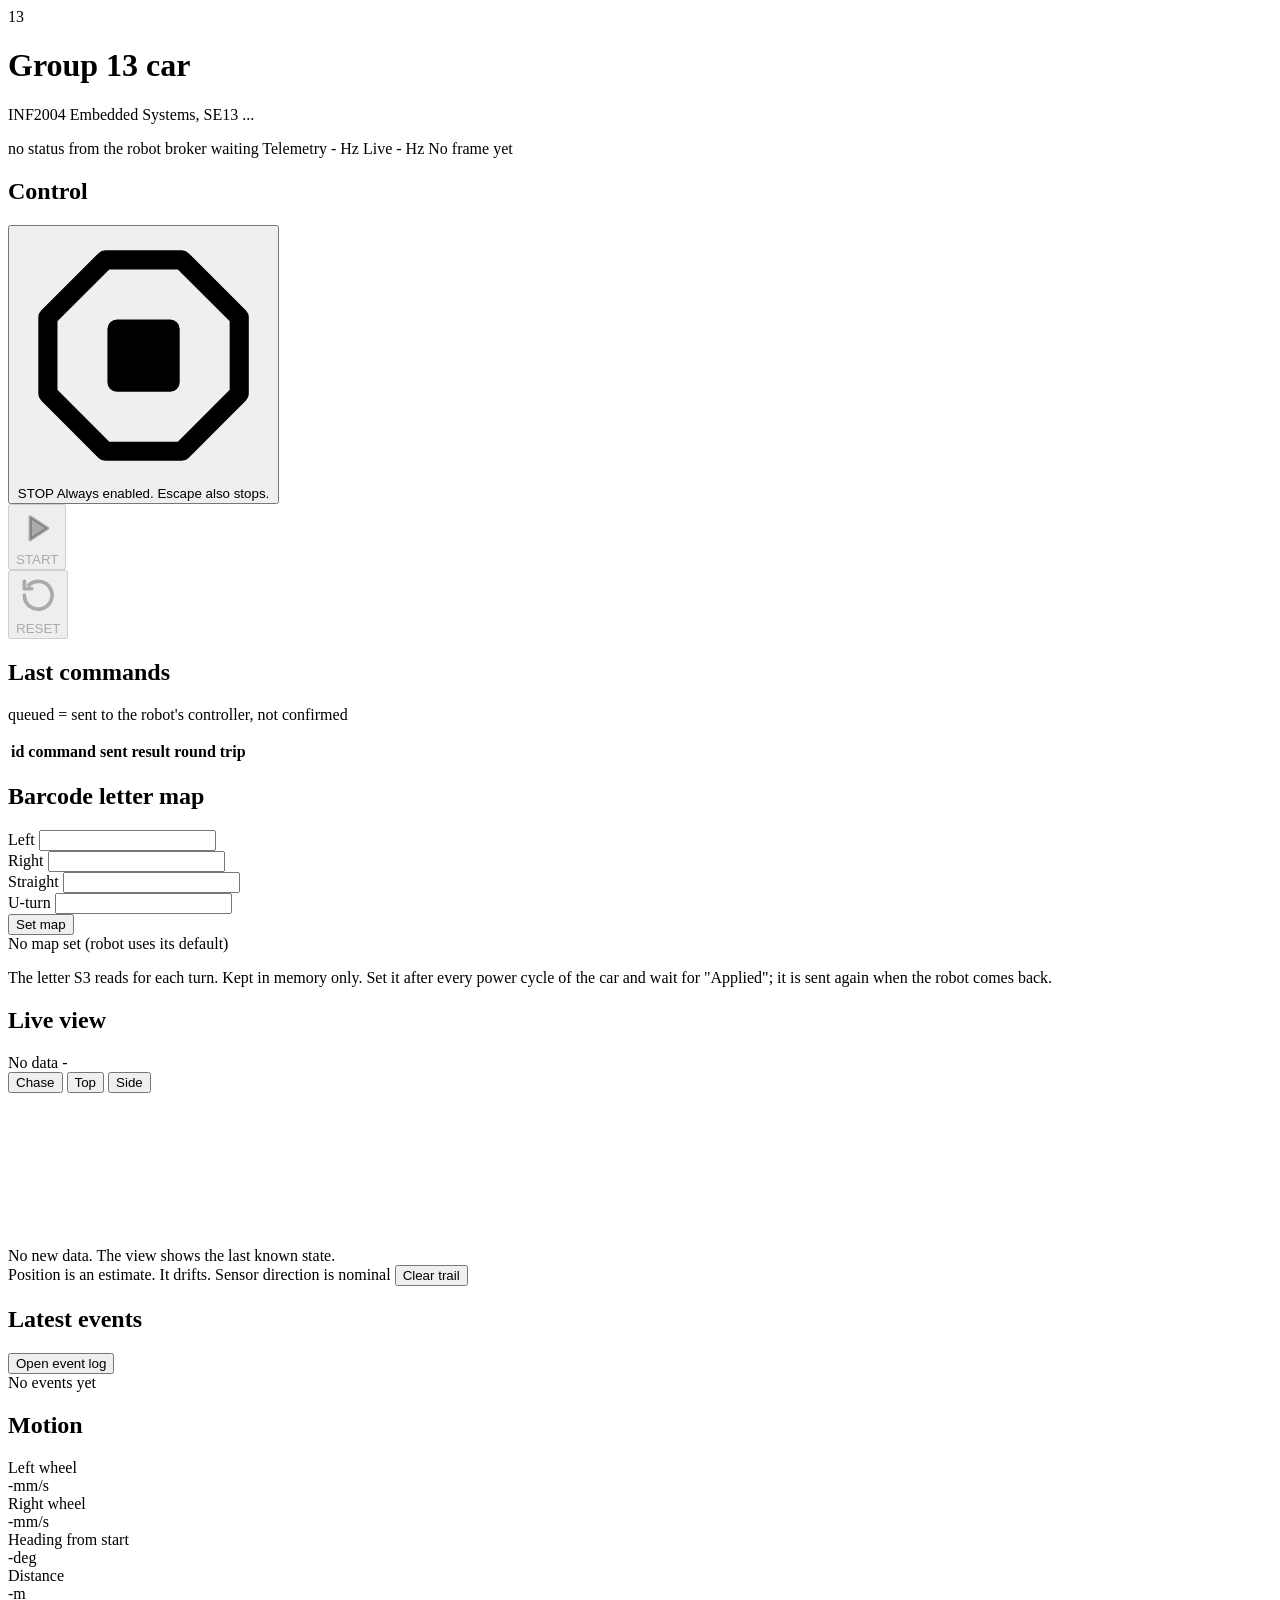
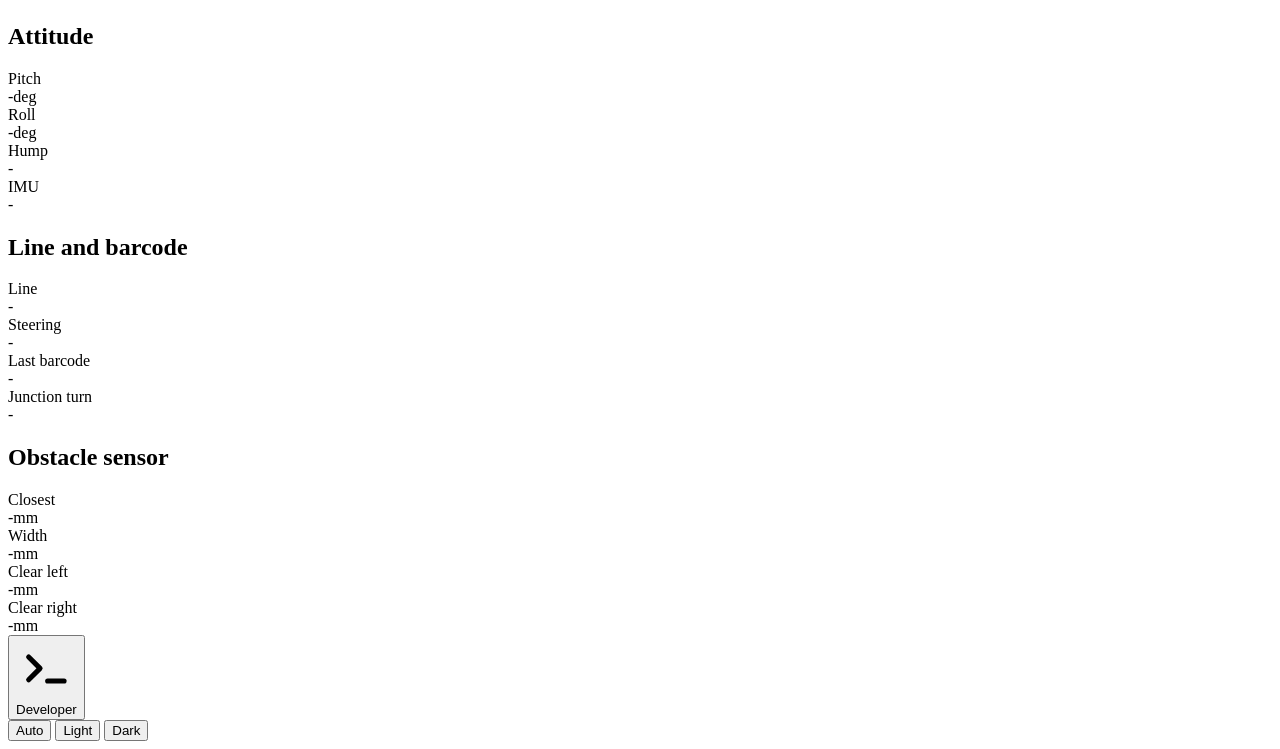
==== testing/subsystem1/dashboard_ui/index.html @ 304d8bcd "S1: scenario buttons in the Developer drawer's Simulator panel (simulate mode only)" ====
<!doctype html>
<html lang="en">
<head>
<meta charset="utf-8">
<meta name="viewport" content="width=device-width, initial-scale=1">
<meta name="color-scheme" content="light dark">
<title>S1 dashboard</title>
<link rel="stylesheet" href="/tokens.css">
<link rel="stylesheet" href="/app.css">
</head>
<body>
<header class="top">
  <div class="ident">
    <div class="mark" aria-hidden="true">13</div>
    <div>
      <h1>Group 13 car</h1>
      <p class="sub">INF2004 Embedded Systems, SE13
        <span id="mode" class="badge">...</span></p>
    </div>
  </div>
  <div class="pill glass" aria-label="Link status">
    <span class="pill-main"><span id="robot-light" class="light"></span>
      <span id="robot-text">no status from the robot</span></span>
    <span class="pill-item"><span id="broker-light" class="light"></span>
      broker <span id="broker-text">waiting</span></span>
    <span class="pill-item" id="rate-tel"
      title="Telemetry frames received in the last 5 s, per second"
      >Telemetry - Hz</span>
    <span class="pill-item" id="rate-live"
      title="Live messages received in the last 5 s, per second"
      >Live - Hz</span>
    <span class="pill-item" id="last-frame">No frame yet</span>
    <span id="stream" class="bad"></span>
  </div>
</header>
<div id="banner"></div>
<p id="banner-off" class="notice"></p>
<main>
<div class="col col-left">
  <section class="card" id="c-control" aria-labelledby="h-control">
    <h2 id="h-control">Control</h2>
    <button id="stop" type="button" title="The Escape key also sends STOP">
      <svg class="ico ico-stop" viewBox="0 0 24 24" aria-hidden="true"
        fill="none" stroke="currentColor" stroke-width="1.8"
        stroke-linecap="round" stroke-linejoin="round">
        <path d="M8.4 3h7.2L21 8.4v7.2L15.6 21H8.4L3 15.6V8.4z"></path>
        <path d="M9.5 9.5h5v5h-5z" fill="currentColor"></path></svg>
      <span class="stop-word">STOP</span>
      <span class="stop-note">Always enabled. Escape also stops.</span>
    </button>
    <div class="pair">
      <div>
        <button id="start" type="button" disabled>
          <svg class="ico" viewBox="0 0 24 24" aria-hidden="true"
            fill="currentColor" stroke="currentColor" stroke-width="1.8"
            stroke-linejoin="round"><path d="M8 5.5l10 6.5-10 6.5z"></path>
          </svg>START</button>
        <div id="start-why" class="reason"></div>
      </div>
      <div>
        <button id="reset" type="button" disabled>
          <svg class="ico" viewBox="0 0 24 24" aria-hidden="true"
            fill="none" stroke="currentColor" stroke-width="2"
            stroke-linecap="round" stroke-linejoin="round">
            <path d="M4.5 12a7.5 7.5 0 1 0 2.4-5.5"></path>
            <path d="M4.5 4.5v4h4"></path></svg>RESET</button>
        <div id="reset-why" class="reason"></div>
      </div>
    </div>
    <p id="why" class="reason bad"></p>
  </section>
  <section class="card grow" id="c-cmds" aria-labelledby="h-cmds">
    <h2 id="h-cmds">Last commands</h2>
    <p class="note">queued = sent to the robot's controller, not
      confirmed</p>
    <div class="scroll">
      <table class="cmds">
        <thead><tr><th>id</th><th>command</th><th>sent</th><th>result</th>
          <th>round trip</th></tr></thead>
        <tbody id="cmds"></tbody>
      </table>
    </div>
  </section>
  <section class="card" id="map-panel" aria-labelledby="h-map">
    <h2 id="h-map">Barcode letter map</h2>
    <div class="map-row">
      <div class="map-cell"><label for="map-left">Left</label>
        <input id="map-left" maxlength="1" autocomplete="off"
          autocapitalize="characters" spellcheck="false"></div>
      <div class="map-cell"><label for="map-right">Right</label>
        <input id="map-right" maxlength="1" autocomplete="off"
          autocapitalize="characters" spellcheck="false"></div>
      <div class="map-cell"><label for="map-straight">Straight</label>
        <input id="map-straight" maxlength="1" autocomplete="off"
          autocapitalize="characters" spellcheck="false"></div>
      <div class="map-cell"><label for="map-uturn">U-turn</label>
        <input id="map-uturn" maxlength="1" autocomplete="off"
          autocapitalize="characters" spellcheck="false"></div>
    </div>
    <button id="map-set" type="button" class="primary">Set map</button>
    <div id="map-status">No map set (robot uses its default)</div>
    <div id="map-why" class="reason bad"></div>
    <p class="note">The letter S3 reads for each turn. Kept in memory
      only. Set it after every power cycle of the car and wait for
      "Applied"; it is sent again when the robot comes back.</p>
  </section>
</div>

<div class="col col-centre">
  <section class="card grow view" id="c-view" aria-labelledby="h-view">
    <div class="view-head">
      <h2 id="h-view">Live view <span class="age" id="age-view"></span></h2>
      <div class="chips" id="view-chips">
        <span class="chip accent" id="chip-ctrl" title=""><span
          class="dot" aria-hidden="true"></span><span id="chip-ctrl-text"
          >No data</span></span>
        <span class="chip" id="chip-motion" title="">-</span>
        <span class="chip warn" id="chip-obstacle" hidden>
          <svg class="ico" viewBox="0 0 24 24" aria-hidden="true"
            fill="none" stroke="currentColor" stroke-width="2"
            stroke-linecap="round" stroke-linejoin="round">
            <path d="M12 4.5l8.5 15h-17z"></path><path d="M12 10.5v4"></path>
            <path d="M12 17.2v.1"></path></svg>
          <span id="chip-obstacle-text">Obstacle ahead</span></span>
        <span class="chip alarm" id="chip-estop" hidden>E-stop latched</span>
        <span class="chip alarm" id="chip-faults" hidden></span>
      </div>
      <div class="seg cam-seg" role="group" aria-label="Camera view"
        id="cam-seg">
        <button type="button" data-cam="chase" aria-pressed="true"
          >Chase</button>
        <button type="button" data-cam="top" aria-pressed="false"
          >Top</button>
        <button type="button" data-cam="side" aria-pressed="false"
          >Side</button>
      </div>
    </div>
    <div class="stage" id="stage">
      <canvas id="scene" class="vals" role="img"
        aria-label="3D view of the car. No data yet."></canvas>
      <div class="impact-banner" id="view-impact" hidden>
        <svg class="ico" viewBox="0 0 24 24" aria-hidden="true"
          fill="none" stroke="currentColor" stroke-width="2"
          stroke-linecap="round" stroke-linejoin="round">
          <path d="M12 4.5l8.5 15h-17z"></path><path d="M12 10.5v4"></path>
          <path d="M12 17.2v.1"></path></svg>
        Lifted or overturned</div>
      <div class="scene-chip scene-label" id="obstacle-label" hidden></div>
      <div class="scene-stale" id="scene-stale">No new data. The view
        shows the last known state.</div>
      <div class="scene-foot" id="scene-foot">
        <span class="scene-chip" id="estimate-note"
          title="Dead reckoning from the heading and the distance travelled. Wheel slip and lost messages add up, so it drifts. A robot restart and Clear trail start it again."
          >Position is an estimate. It drifts.</span>
        <span class="scene-chip" id="cone-note"
          title="The servo angle is angle_idx x 7.5 degrees, with 90 taken as straight ahead and a 30 degree beam. None of this is measured on the car yet."
          >Sensor direction is nominal</span>
        <button type="button" class="scene-chip" id="trail-clear"
          >Clear trail</button>
      </div>
      <div class="stage-empty" id="scene-fallback" hidden>
        <div class="stage-state" id="stage-state">-</div>
        <p class="note" id="scene-fallback-text">3D view unavailable. The
          numbers on this page are live.</p>
      </div>
    </div>
  </section>
  <section class="card" id="c-events" aria-labelledby="h-ev">
    <div class="card-head">
      <h2 id="h-ev">Latest events</h2>
      <button type="button" class="link" id="open-log">Open event log</button>
    </div>
    <div id="latest" class="latest"><div class="empty">No events yet</div>
    </div>
  </section>
</div>

<div class="col col-right">
  <section class="card grow" id="c-motion" aria-labelledby="h-motion">
    <h2 id="h-motion">Motion <span class="age" id="age-motion"></span></h2>
    <div class="vals stats">
      <div><div class="lab">Left wheel</div>
        <div><span class="val" id="m-left">-</span><span class="unit"
          >mm/s</span></div></div>
      <div><div class="lab">Right wheel</div>
        <div><span class="val" id="m-right">-</span><span class="unit"
          >mm/s</span></div></div>
      <div><div class="lab"
        title="Zero is the heading at power-up, not north. Positive is left."
        >Heading from start</div>
        <div><span class="val" id="m-head">-</span><span class="unit"
          >deg</span></div></div>
      <div><div class="lab">Distance</div>
        <div><span class="val" id="m-dist">-</span><span class="unit"
          >m</span></div></div>
    </div>
  </section>
  <section class="card grow" id="c-att" aria-labelledby="h-att">
    <h2 id="h-att">Attitude <span class="age" id="age-att"></span></h2>
    <div class="vals stats">
      <div><div class="lab">Pitch</div>
        <div><span class="val" id="a-pitch">-</span><span class="unit"
          >deg</span></div></div>
      <div><div class="lab">Roll</div>
        <div><span class="val" id="a-roll">-</span><span class="unit"
          >deg</span></div></div>
      <div><div class="lab">Hump</div>
        <div class="valt" id="a-hump">-</div></div>
      <div><div class="lab">IMU</div>
        <div class="valt" id="a-imu">-</div></div>
    </div>
  </section>
  <section class="card grow" id="c-line" aria-labelledby="h-line">
    <h2 id="h-line">Line and barcode <span class="age" id="age-line"></span>
    </h2>
    <div class="vals stats">
      <div><div class="lab">Line</div>
        <div class="valt" id="l-line">-</div></div>
      <div><div class="lab">Steering</div>
        <div class="valt" id="l-steer">-</div></div>
      <div><div class="lab">Last barcode</div>
        <div class="val" id="l-bc">-</div></div>
      <div><div class="lab">Junction turn</div>
        <div class="valt" id="l-junc">-</div></div>
    </div>
  </section>
  <section class="card grow" id="c-obs" aria-labelledby="h-obs">
    <h2 id="h-obs">Obstacle sensor <span class="age" id="age-obs"></span>
    </h2>
    <div class="vals stats">
      <div><div class="lab">Closest</div>
        <div><span class="val" id="o-closest">-</span><span class="unit"
          id="o-closest-unit">mm</span></div></div>
      <div><div class="lab">Width</div>
        <div><span class="val" id="o-width">-</span><span class="unit"
          >mm</span></div></div>
      <div><div class="lab">Clear left</div>
        <div><span class="val" id="o-left">-</span><span class="unit"
          >mm</span></div></div>
      <div><div class="lab">Clear right</div>
        <div><span class="val" id="o-right">-</span><span class="unit"
          >mm</span></div></div>
    </div>
  </section>
</div>
</main>

<nav class="tools" aria-label="Page tools">
  <button type="button" class="glass tool" id="dev-open"
    aria-expanded="false" aria-controls="dev-drawer">
    <svg class="ico" viewBox="0 0 24 24" aria-hidden="true" fill="none"
      stroke="currentColor" stroke-width="2" stroke-linecap="round"
      stroke-linejoin="round"><path d="M5 7.5l4.5 4.5L5 16.5"></path>
      <path d="M12.5 17h6.5"></path></svg>Developer</button>
  <div class="glass seg" role="group" aria-label="Appearance">
    <button type="button" data-theme-set="auto" aria-pressed="true"
      >Auto</button>
    <button type="button" data-theme-set="light" aria-pressed="false"
      >Light</button>
    <button type="button" data-theme-set="dark" aria-pressed="false"
      >Dark</button>
  </div>
</nav>

<aside id="dev-drawer" class="drawer" aria-labelledby="h-dev" hidden>
  <div class="drawer-head">
    <h2 id="h-dev">Developer</h2>
    <button type="button" class="stop-mini" id="stop-mini"
      title="Sends STOP, like the large button">STOP</button>
    <button type="button" class="tool" id="dev-close">Close</button>
  </div>
  <div class="drawer-body">
    <section class="panel" id="sim-panel" hidden>
      <h3>Simulator</h3>
      <div>fake car state: <b id="car-state">-</b>
        <span class="muted">(a real car's state is in the S5 panel)</span>
      </div>
      <div class="sim-buttons">
        <button type="button" data-sim="hb_pause">Pause heartbeat</button>
        <button type="button" data-sim="hb_resume">Resume heartbeat</button>
        <button type="button" data-sim="offline">Go offline</button>
        <button type="button" data-sim="online">Come back online</button>
        <button type="button" data-sim="fault">Stall fault</button>
        <button type="button" data-sim="gp20">GP20 press</button>
        <button type="button" data-sim="reject_next">Reject next</button>
        <button type="button" data-sim="drop_next">Drop next ack</button>
        <button type="button" data-sim="delay_next">Delay next ack 3 s
          </button>
        <button type="button" data-sim="dup_next">Send next ack twice
          </button>
        <button type="button" data-sim="retained_cmd">Retained command
          </button>
        <button type="button" data-sim="retained_clear">Clear retained
          </button>
        <button type="button" data-sim="s4_impact">S4 lifted/overturned
          </button>
        <button type="button" data-sim="s4_hump">S4 hump</button>
        <button type="button" data-sim="s3_barcode">S3 barcode</button>
        <button type="button" data-sim="s3_reject">S3 barcode rejected
          </button>
        <button type="button" data-sim="s3_junction">S3 junction</button>
        <button type="button" data-sim="s3_lost">S3 line lost</button>
        <button type="button" data-sim="reboot">Reboot (map back to ABCD)
          </button>
        <button type="button" data-sim="reboot_quiet">Restart, no status
          </button>
        <button type="button" data-sim="map_ack_drop">Drop MAP acks</button>
        <button type="button" data-sim="map_ack_keep">Keep MAP acks</button>
      </div>
      <h4>Scenarios</h4>
      <p class="note">Each plays the same frames every time, while the
        fake car is running (press START first). Only what the robot's
        messages can show is made up: the real bypass route is not in
        them.</p>
      <div class="sim-buttons">
        <button type="button" data-sim="scn_obstacle">Obstacle, swerve and
          return (17.5 s)</button>
        <button type="button" data-sim="scn_junction">Barcodes, left and
          right turn (9 s)</button>
        <button type="button" data-sim="scn_hump">Hump (4.5 s)</button>
        <button type="button" data-sim="scn_lifted">Lifted or overturned
          (4 s)</button>
        <button type="button" data-sim="scn_stop">Stop the scenario</button>
      </div>
    </section>
    <section class="panel">
      <h3>3D view</h3>
      <table class="kv">
        <tr><td>frame rate</td><td id="fps">not started</td></tr>
        <tr><td>renderer</td><td id="scene-info">-</td></tr>
        <tr><td>estimate</td><td id="scene-pose">-</td></tr>
      </table>
    </section>
    <section class="panel">
      <h3>Robot link</h3>
      <table class="kv">
        <tr><td>mode</td><td>prefix <code id="prefix"></code>, port
          <code id="port"></code>, broker from <span id="source"></span>
          </td></tr>
        <tr><td>heartbeat age</td><td id="age">none yet</td></tr>
        <tr><td>uptime</td><td id="uptime">-</td></tr>
        <tr><td>connect_count</td><td id="connect">-</td></tr>
        <tr><td>cmd_reject</td><td id="reject">-</td></tr>
        <tr><td>rssi</td><td id="rssi">-</td></tr>
        <tr><td>tel_drop / evt_drop</td><td id="drops">-</td></tr>
        <tr><td>heartbeats lost</td><td id="lost">-</td></tr>
        <tr><td>telemetry / live lost</td><td id="msg-lost">-</td></tr>
      </table>
    </section>
    <div class="tgrid">
      <section class="panel" id="p-s2">
        <h3>S2 motion <span class="age" id="age-s2"></span></h3>
        <div class="vals">
          <div class="bigline"><span id="s2-state">-</span>
            <span id="s2-estop" class="flag" hidden>E-STOP</span>
            <span id="s2-stall" class="flag" hidden>STALL</span></div>
          <table class="kv">
            <tr><td>commanded speed</td><td id="s2-cmd">-</td></tr>
            <tr><td>measured speed</td><td id="s2-speed">-</td></tr>
            <tr><td>left / right wheel</td><td id="s2-wheels">-</td></tr>
            <tr><td>distance</td><td id="s2-dist">-</td></tr>
            <tr><td>heading (wheel odometry)</td><td id="s2-head">-</td></tr>
            <tr><td>fault bits</td><td id="s2-faults">-</td></tr>
          </table>
        </div>
      </section>
      <section class="panel" id="p-s3">
        <h3>S3 line and barcodes <span class="age" id="age-s3"></span></h3>
        <div class="vals">
          <div class="bigline"><span id="s3-state">-</span>
            <span id="s3-letter" class="letter">-</span></div>
          <table class="kv">
            <tr><td>outer sensors</td><td><span id="s3-outer">-</span>
              <div class="bar"><i id="s3-outer-bar"></i></div></td></tr>
            <tr><td>centre sensors</td><td><span id="s3-centre">-</span>
              <div class="bar"><i id="s3-centre-bar"></i></div></td></tr>
            <tr><td>steering</td><td id="s3-steer">-</td></tr>
            <tr><td>OUTER rule</td><td id="s3-over">-</td></tr>
            <tr><td>last barcode</td><td id="s3-bc">none yet</td></tr>
            <tr><td>last junction</td><td id="s3-junc">none yet</td></tr>
            <tr><td>robot counts</td><td id="s3-counts">-</td></tr>
          </table>
          <h4>Barcodes accepted, by letter</h4>
          <div class="tally" id="s3-tally">none yet</div>
          <div class="muted">rejected: <b id="s3-rejected">0</b> (S3 sends
            a count, not the letter)</div>
          <h4>Timeline</h4>
          <div id="timeline"></div>
        </div>
      </section>
      <section class="panel" id="p-s4">
        <h3>S4 motion sensor <span class="age" id="age-s4"></span></h3>
        <div class="vals">
          <div class="impact" id="s4-impact">OK</div>
          <div class="muted" id="s4-impacts">lift/overturn stops: 0</div>
          <table class="kv">
            <tr><td>pitch / roll</td><td id="s4-angles">-</td></tr>
            <tr><td>turn rate</td><td id="s4-turn">-</td></tr>
            <tr><td>motion class</td><td id="s4-class">-</td></tr>
            <tr><td>hump</td><td id="s4-hump">-</td></tr>
            <tr><td>humps / peak height</td><td id="s4-humps">-</td></tr>
            <tr><td>IMU</td><td id="s4-imu">-</td></tr>
          </table>
          <svg id="imu" viewBox="0 0 240 90" preserveAspectRatio="none"
            role="img" aria-label="pitch and roll, last 60 seconds">
            <line x1="0" y1="45" x2="240" y2="45"></line>
            <polyline id="g-pitch" points=""></polyline>
            <polyline id="g-roll" points=""></polyline>
          </svg>
          <div class="note">pitch (solid) and roll (dashed), last 60 s,
            scale +/-32 degrees</div>
        </div>
      </section>
      <section class="panel" id="p-s5">
        <h3>S5 controller <span class="age" id="age-s5"></span></h3>
        <div class="vals">
          <div class="bigline" id="s5-state">-</div>
          <table class="kv">
            <tr><td>calibration</td><td id="s5-cal">-</td></tr>
            <tr><td>fault bits</td><td id="s5-faults">-</td></tr>
            <tr><td>closest obstacle</td><td id="s5-closest">-</td></tr>
            <tr><td>gap width</td><td id="s5-width">-</td></tr>
            <tr><td>clear left / right</td><td id="s5-clear">-</td></tr>
          </table>
        </div>
      </section>
    </div>
    <section class="panel">
      <h3>Operator rules</h3>
      <ul>
        <li>First test with the wheels off the ground.</li>
        <li>START runs the robot only from READY. In FINISHED, START only
          returns to READY; the next START runs.</li>
        <li>START is refused while running, while calibrating (up to 3 s
          after power-up, or after Button 2) and in FAULT (send RESET
          first).</li>
        <li>STOP is always accepted: it ends a run in FINISHED, and does
          nothing when the robot is not running. This button, the Escape
          key and the GP20 button all stop the robot.</li>
        <li>RESET works only from FAULT or FINISHED, back to READY with the
          motors braked.</li>
        <li>After a GP20 start the robot is running, so a dashboard START
          is refused; STOP still works. GP20 held for 2 s is RESET.</li>
        <li>TEST=1 images ignore START, STOP and RESET until an S5 test
          step arms the controller.</li>
        <li>"queued" means S5 received the command, not that it acted.
          S5's verdict is on the robot's console only (EVT 0x65 a=opcode
          b=1 or 0) until the event channel is built; the S5 panel shows
          the state change. "rejected" means S1 refused the command or
          could not hand it to S5.</li>
        <li>A command sent while the robot is offline is lost: no ack.</li>
      </ul>
    </section>
    <section class="panel" id="log-panel">
      <h3>Event log</h3>
      <div id="log"></div>
    </section>
  </div>
</aside>
<script type="application/json" id="s1-data">__S1_DATA__</script>
<script type="module" src="/scene.js" id="scene-script"></script>
<script src="/app.js"></script>
</body>
</html>
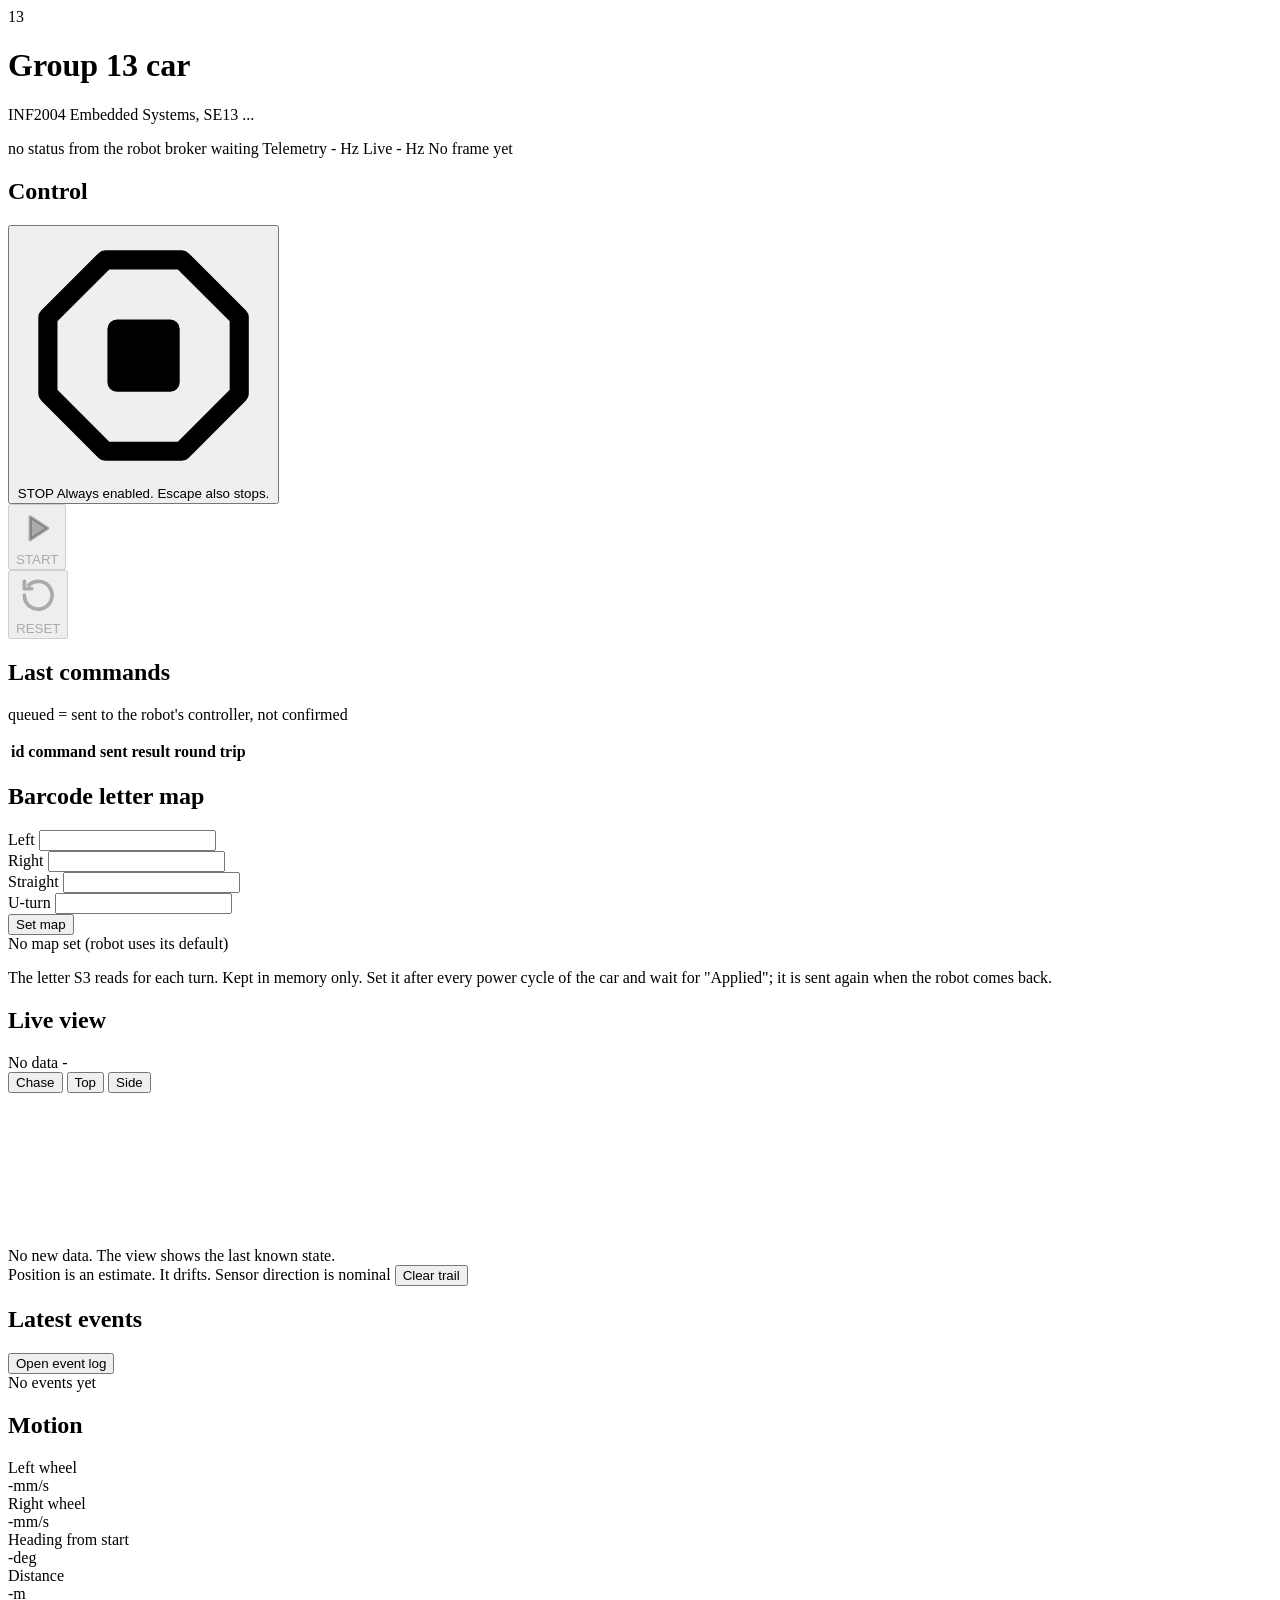
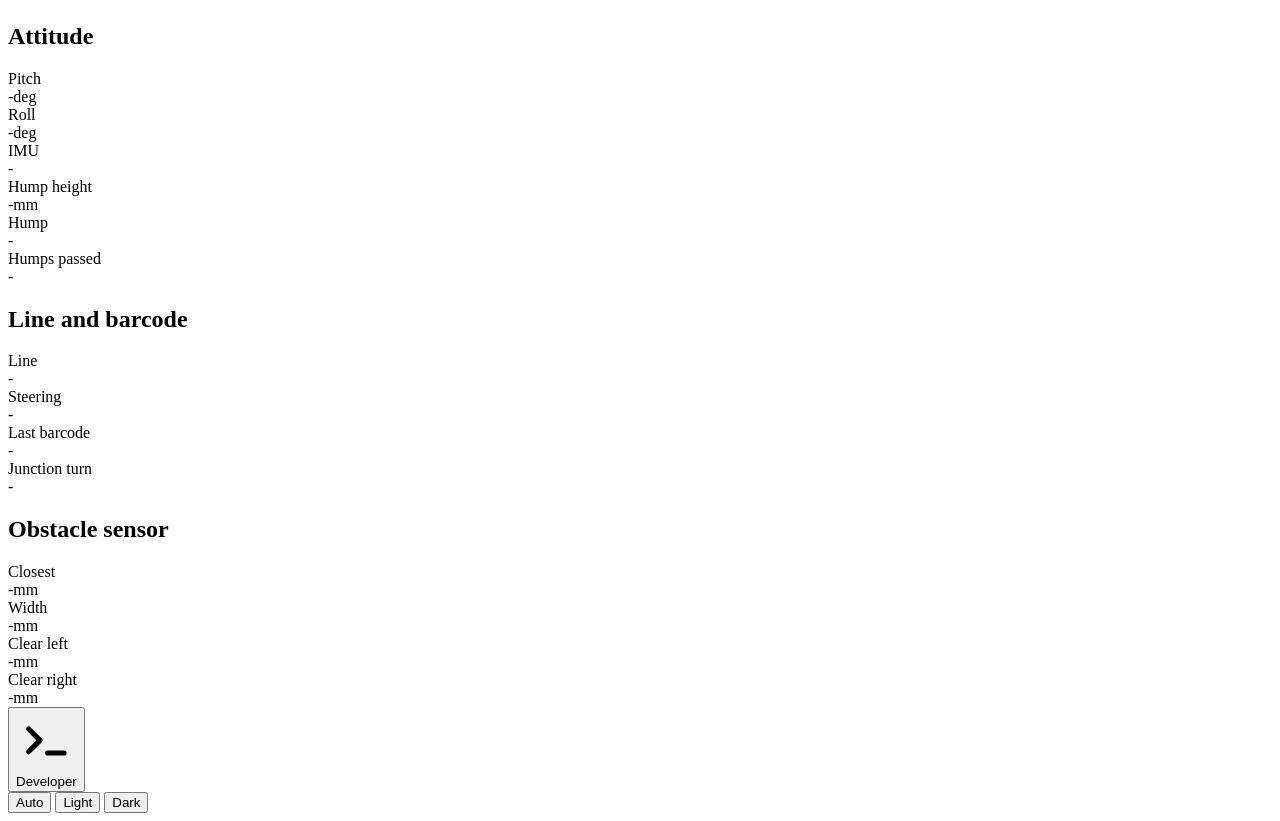
==== commit da23cfb7: "S1: dashboard front page shows the hump height (S4's request) The Attitude card now holds six values" ====
--- a/testing/subsystem1/dashboard_ui/index.html
+++ b/testing/subsystem1/dashboard_ui/index.html
@@ -144,7 +144,7 @@
           stroke-linecap="round" stroke-linejoin="round">
           <path d="M12 4.5l8.5 15h-17z"></path><path d="M12 10.5v4"></path>
           <path d="M12 17.2v.1"></path></svg>
-        Lifted or overturned</div>
+        <span id="view-impact-text">Lifted or overturned</span></div>
       <div class="scene-chip scene-label" id="obstacle-label" hidden></div>
       <div class="scene-stale" id="scene-stale">No new data. The view
         shows the last known state.</div>
@@ -197,17 +197,24 @@
   </section>
   <section class="card grow" id="c-att" aria-labelledby="h-att">
     <h2 id="h-att">Attitude <span class="age" id="age-att"></span></h2>
-    <div class="vals stats">
+    <div class="vals stats stats3">
       <div><div class="lab">Pitch</div>
         <div><span class="val" id="a-pitch">-</span><span class="unit"
           >deg</span></div></div>
       <div><div class="lab">Roll</div>
         <div><span class="val" id="a-roll">-</span><span class="unit"
           >deg</span></div></div>
+      <div><div class="lab">IMU</div>
+        <div class="valt" id="a-imu">-</div></div>
+      <div><div class="lab"
+        title="S4's peak_mm: the highest hump measured this run."
+        >Hump height</div>
+        <div><span class="val" id="a-peak">-</span><span class="unit"
+          >mm</span></div></div>
       <div><div class="lab">Hump</div>
         <div class="valt" id="a-hump">-</div></div>
-      <div><div class="lab">IMU</div>
-        <div class="valt" id="a-imu">-</div></div>
+      <div><div class="lab">Humps passed</div>
+        <div class="val" id="a-humps">-</div></div>
     </div>
   </section>
   <section class="card grow" id="c-line" aria-labelledby="h-line">
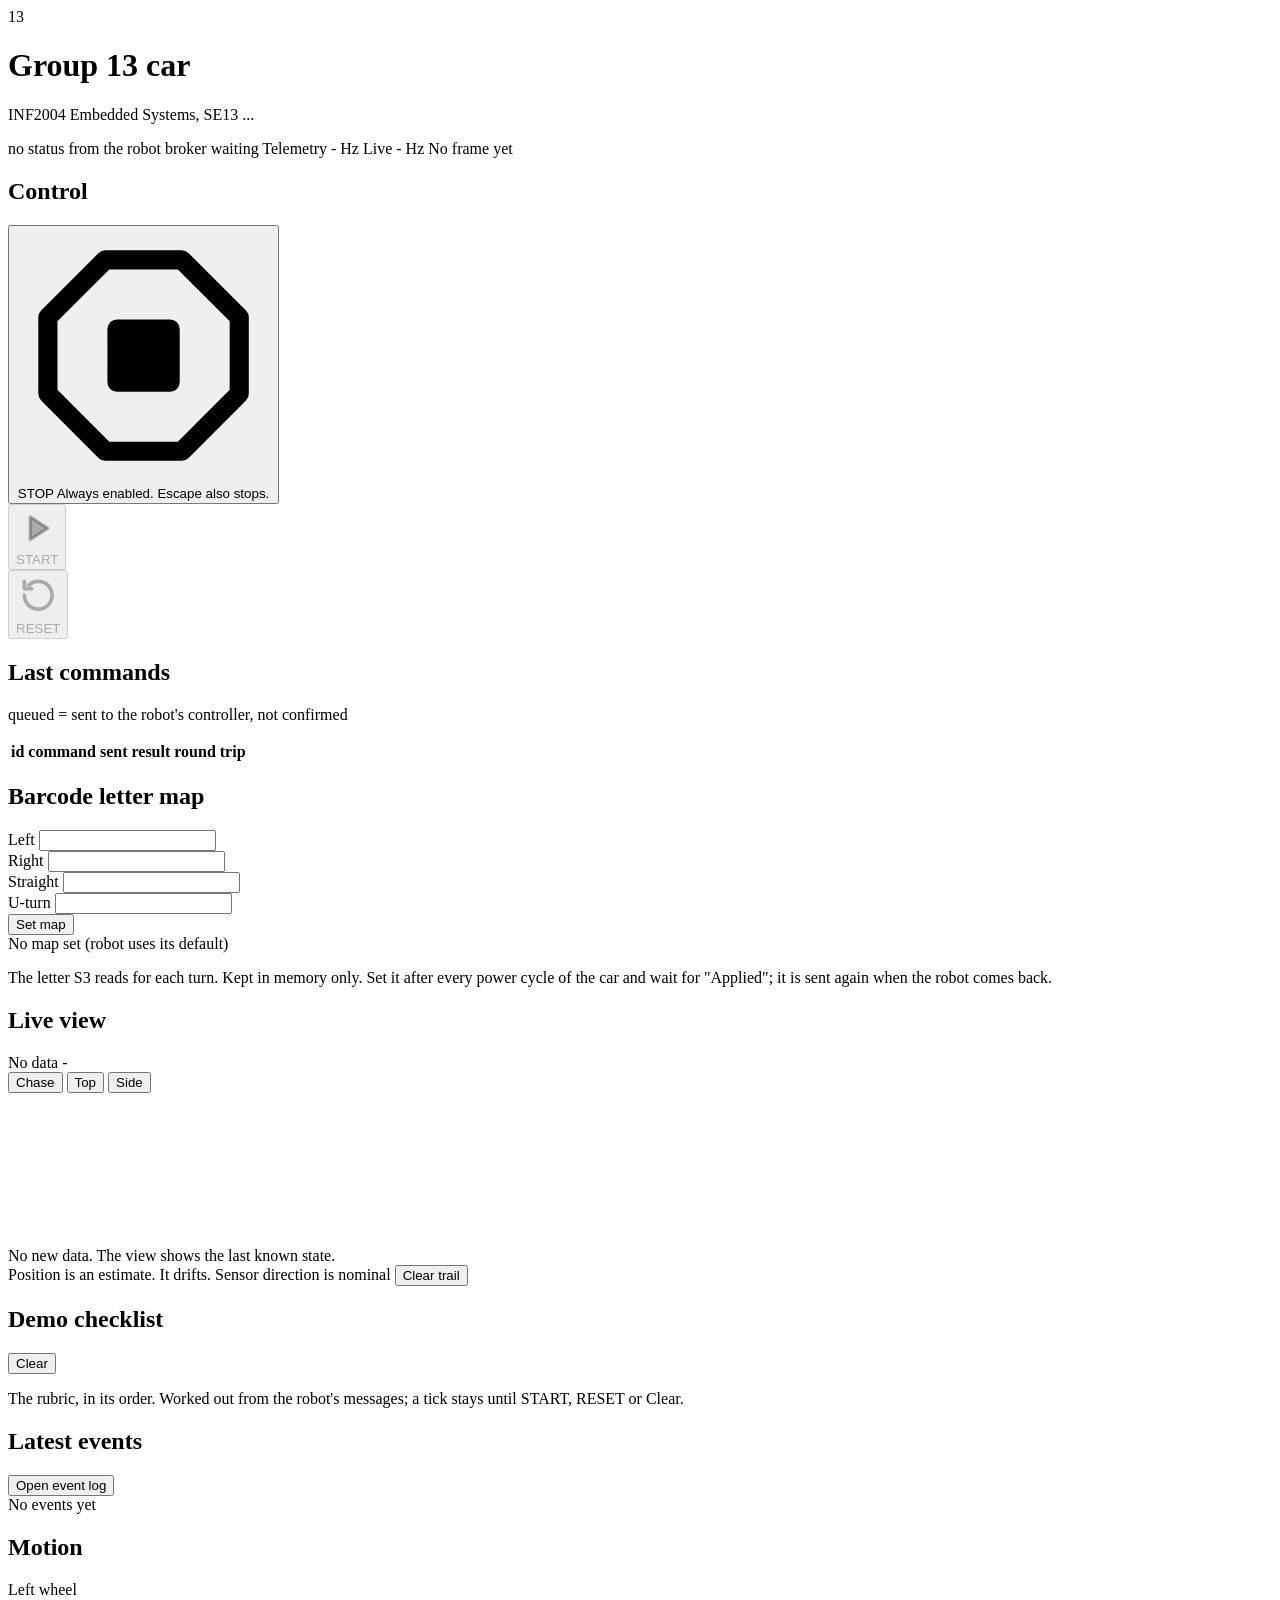
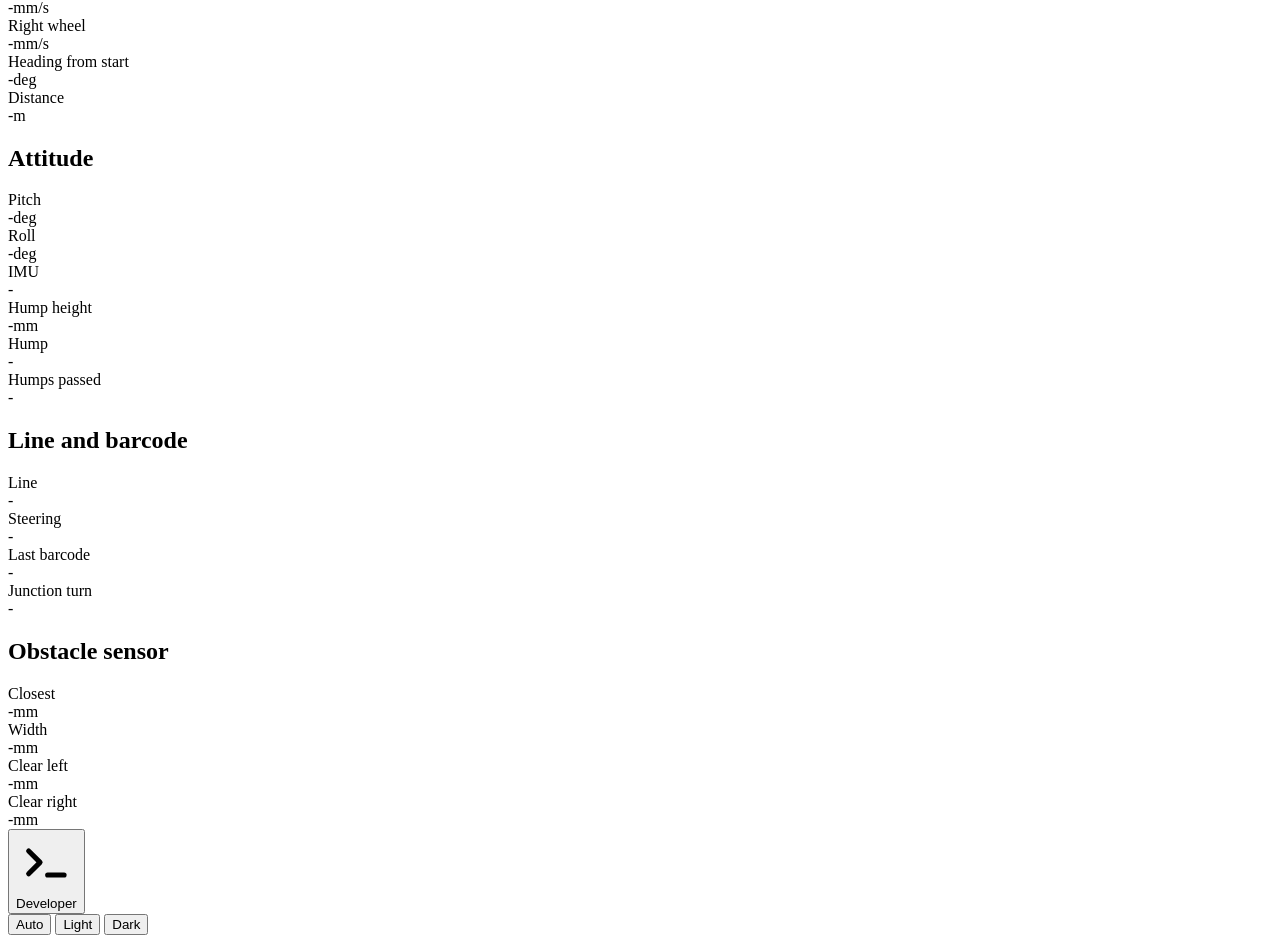
==== commit 09ba7e00: "S1 dashboard: Demo checklist card for the rubric One row per demo rubric point, in the rubric's orde" ====
--- a/testing/subsystem1/dashboard_ui/index.html
+++ b/testing/subsystem1/dashboard_ui/index.html
@@ -164,6 +164,15 @@
           numbers on this page are live.</p>
       </div>
     </div>
+  </section>
+  <section class="card" id="c-demo" aria-labelledby="h-demo">
+    <div class="card-head">
+      <h2 id="h-demo">Demo checklist</h2>
+      <button type="button" class="link" id="demo-clear">Clear</button>
+    </div>
+    <ol class="demo" id="demo-list"></ol>
+    <p class="note">The rubric, in its order. Worked out from the robot's
+      messages; a tick stays until START, RESET or Clear.</p>
   </section>
   <section class="card" id="c-events" aria-labelledby="h-ev">
     <div class="card-head">
@@ -438,7 +447,7 @@
         <li>First test with the wheels off the ground.</li>
         <li>START runs the robot only from READY. In FINISHED, START only
           returns to READY; the next START runs.</li>
-        <li>START is refused while running, while calibrating (up to 3 s
+        <li>START is refused while running, while calibrating (up to 6 s
           after power-up, or after Button 2) and in FAULT (send RESET
           first).</li>
         <li>STOP is always accepted: it ends a run in FINISHED, and does
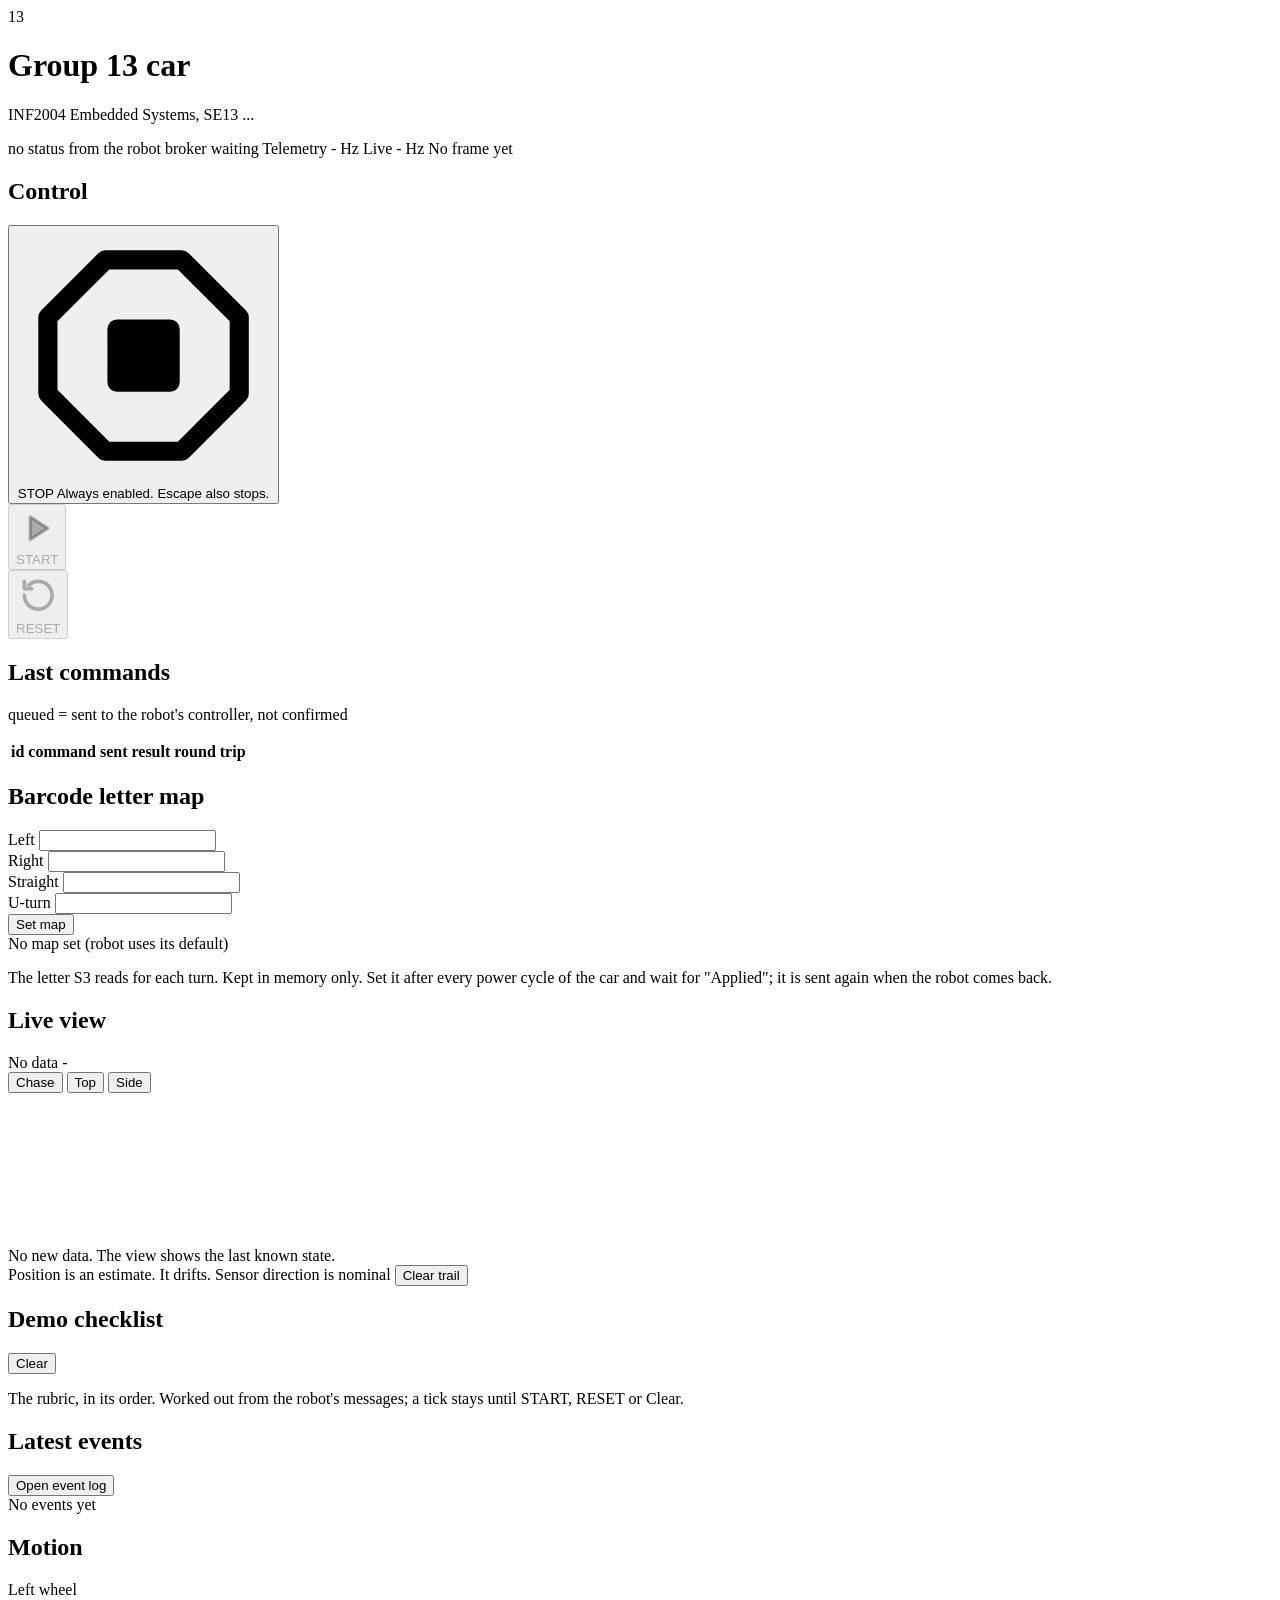
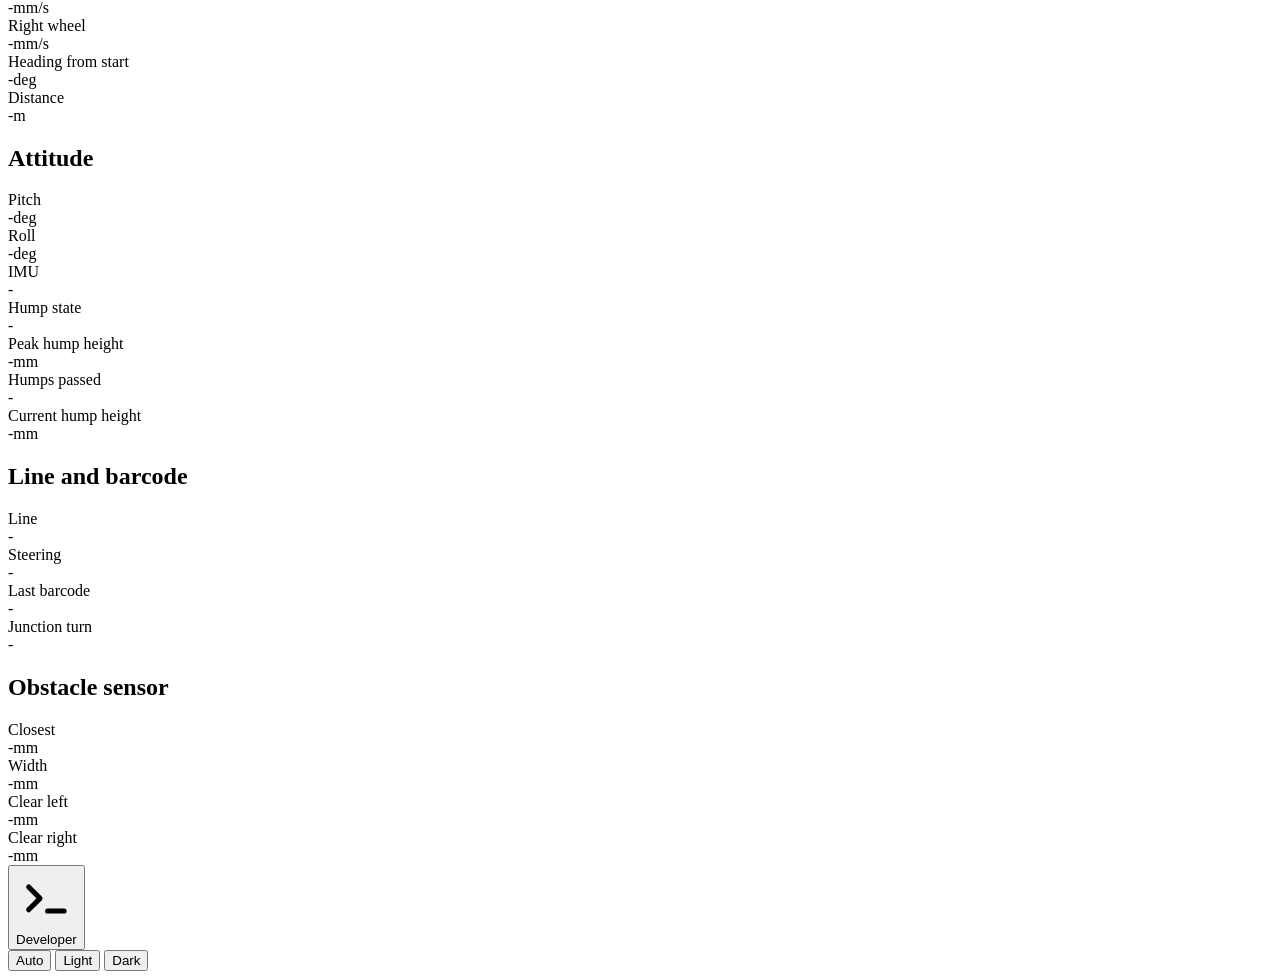
==== commit 28a9efa5: "S1 dashboard: peak hump height since START The Attitude card's hump values were the live height and " ====
--- a/testing/subsystem1/dashboard_ui/index.html
+++ b/testing/subsystem1/dashboard_ui/index.html
@@ -215,15 +215,20 @@
           >deg</span></div></div>
       <div><div class="lab">IMU</div>
         <div class="valt" id="a-imu">-</div></div>
+      <div><div class="lab">Hump state</div>
+        <div class="valt" id="a-hump">-</div></div>
       <div><div class="lab"
-        title="S4's peak_mm: the highest hump measured this run."
-        >Hump height</div>
+        title="Highest live hump height since START, held after the hump."
+        >Peak hump height</div>
         <div><span class="val" id="a-peak">-</span><span class="unit"
           >mm</span></div></div>
-      <div><div class="lab">Hump</div>
-        <div class="valt" id="a-hump">-</div></div>
       <div><div class="lab">Humps passed</div>
         <div class="val" id="a-humps">-</div></div>
+      <div><div class="lab"
+        title="S4's live hump height: 0 on flat ground, rises on a hump."
+        >Current hump height</div>
+        <div><span class="val" id="a-height">-</span><span class="unit"
+          >mm</span></div></div>
     </div>
   </section>
   <section class="card grow" id="c-line" aria-labelledby="h-line">
@@ -414,6 +419,7 @@
             <tr><td>turn rate</td><td id="s4-turn">-</td></tr>
             <tr><td>motion class</td><td id="s4-class">-</td></tr>
             <tr><td>hump</td><td id="s4-hump">-</td></tr>
+            <tr><td>hump height now</td><td id="s4-height">-</td></tr>
             <tr><td>humps / peak height</td><td id="s4-humps">-</td></tr>
             <tr><td>IMU</td><td id="s4-imu">-</td></tr>
           </table>
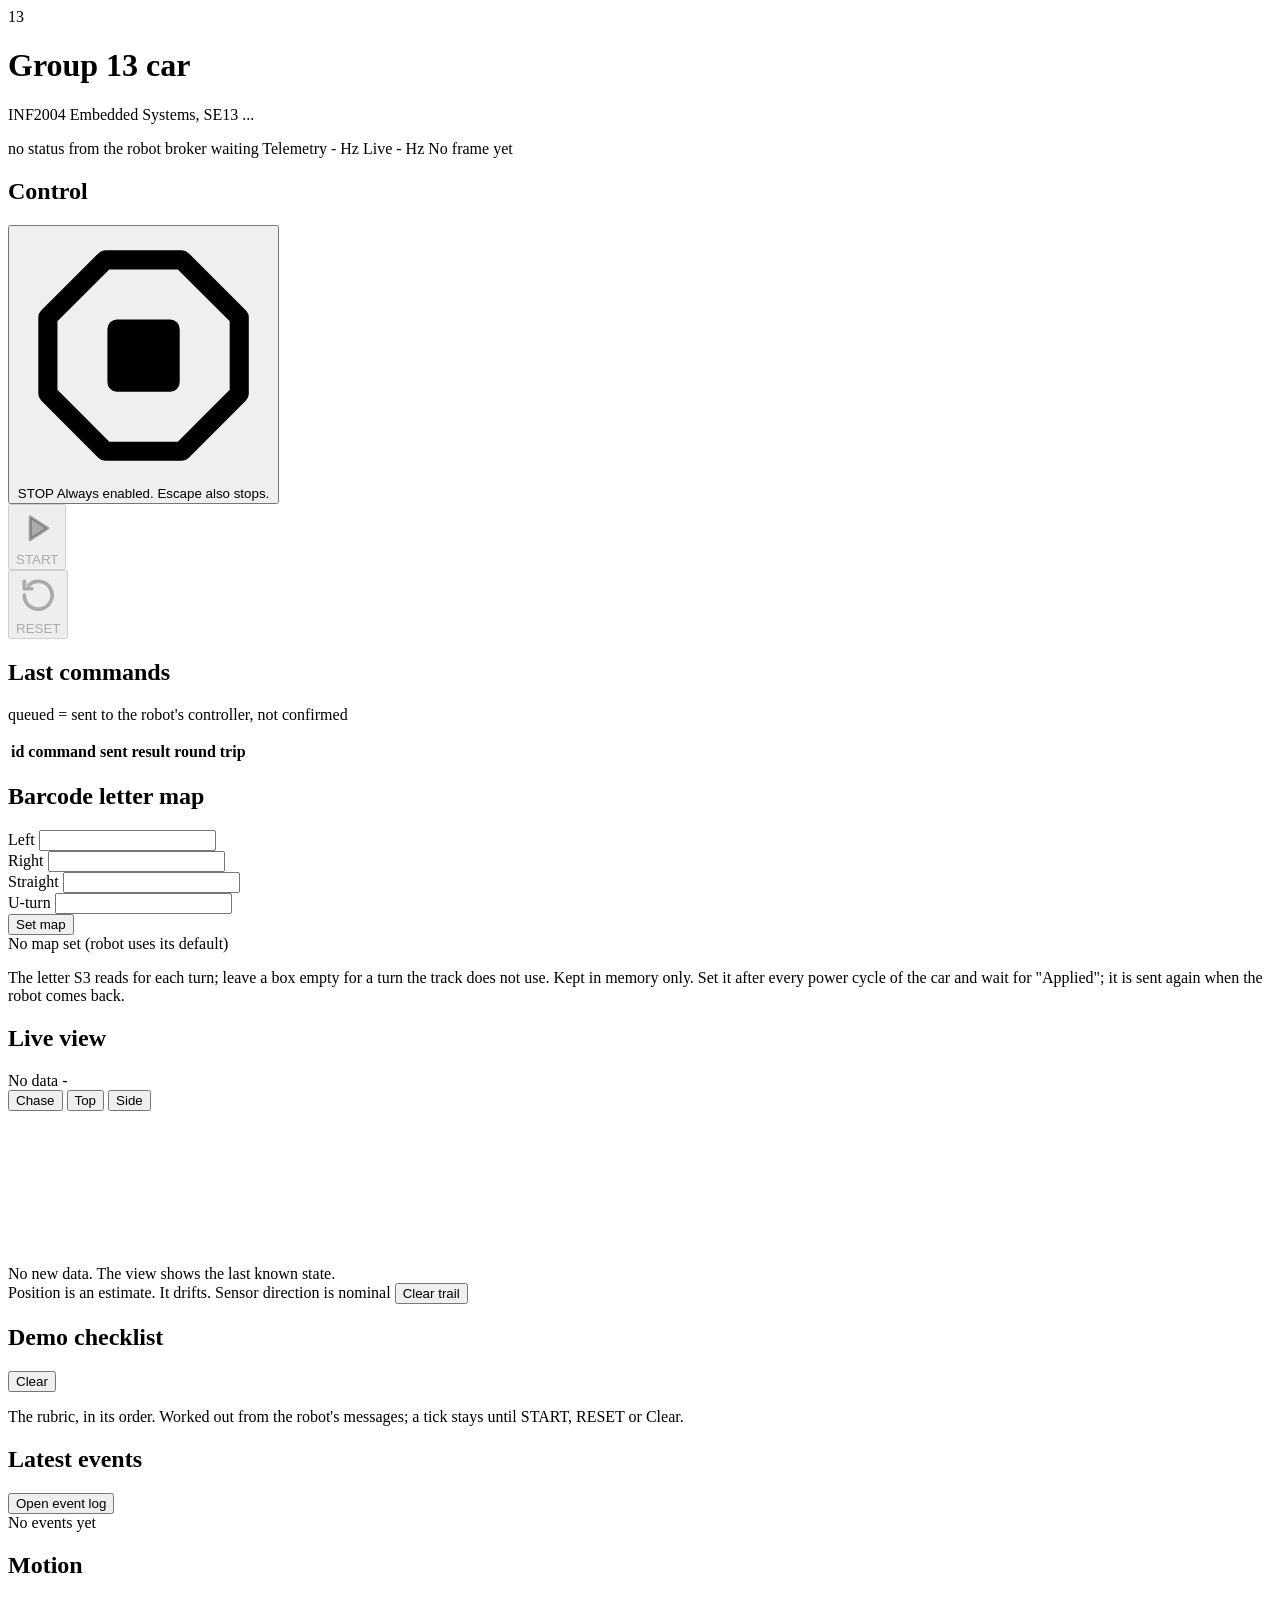
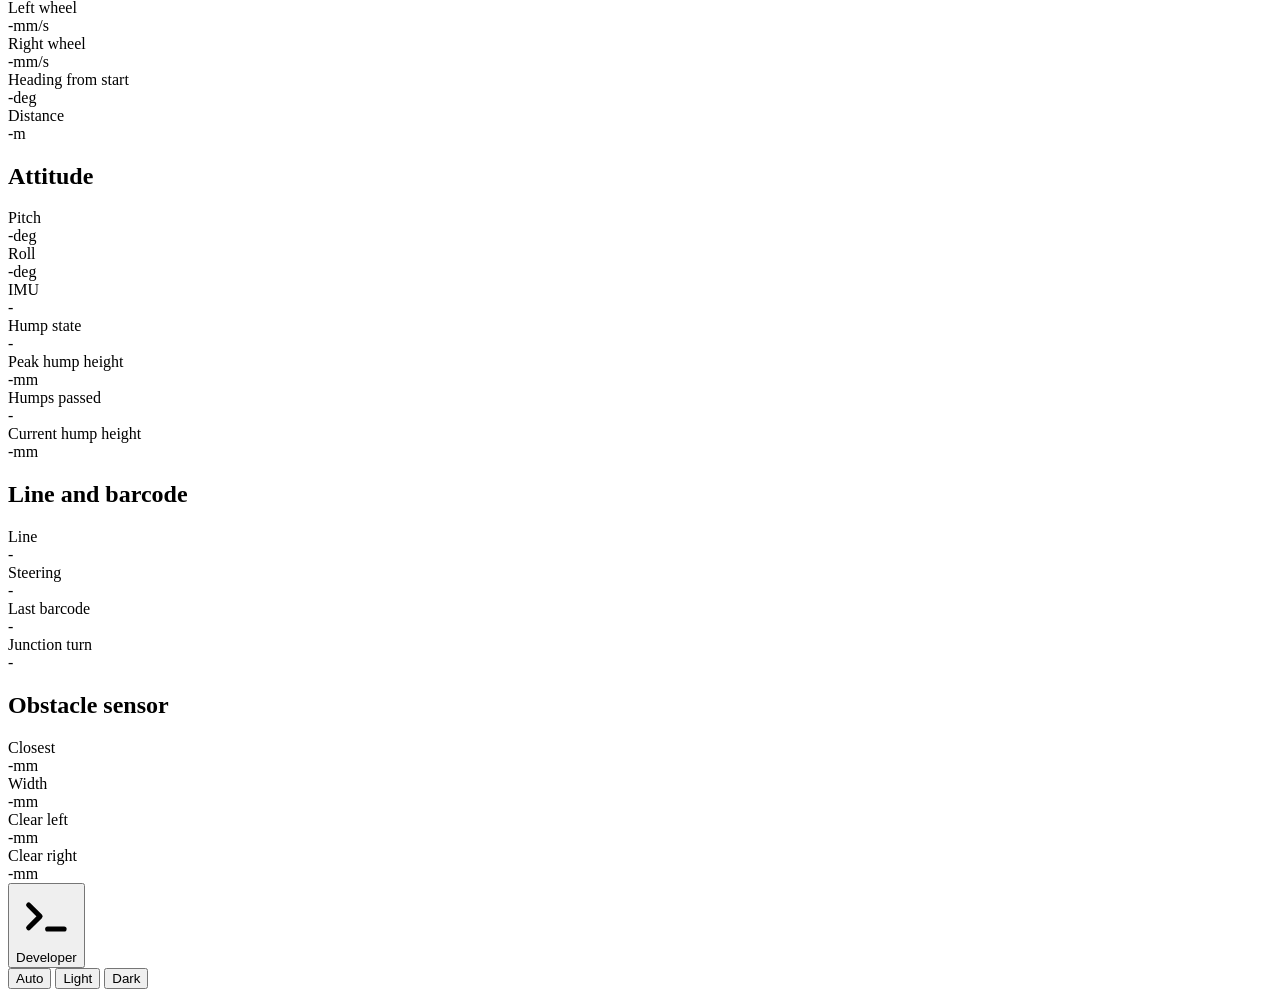
==== commit ff25955e: "S1 dashboard: junction turn from S5, map with unused turns Junction turn showed S3's junc_turn, whic" ====
--- a/testing/subsystem1/dashboard_ui/index.html
+++ b/testing/subsystem1/dashboard_ui/index.html
@@ -100,9 +100,10 @@
     <button id="map-set" type="button" class="primary">Set map</button>
     <div id="map-status">No map set (robot uses its default)</div>
     <div id="map-why" class="reason bad"></div>
-    <p class="note">The letter S3 reads for each turn. Kept in memory
-      only. Set it after every power cycle of the car and wait for
-      "Applied"; it is sent again when the robot comes back.</p>
+    <p class="note">The letter S3 reads for each turn; leave a box empty
+      for a turn the track does not use. Kept in memory only. Set it after
+      every power cycle of the car and wait for "Applied"; it is sent again
+      when the robot comes back.</p>
   </section>
 </div>
 
